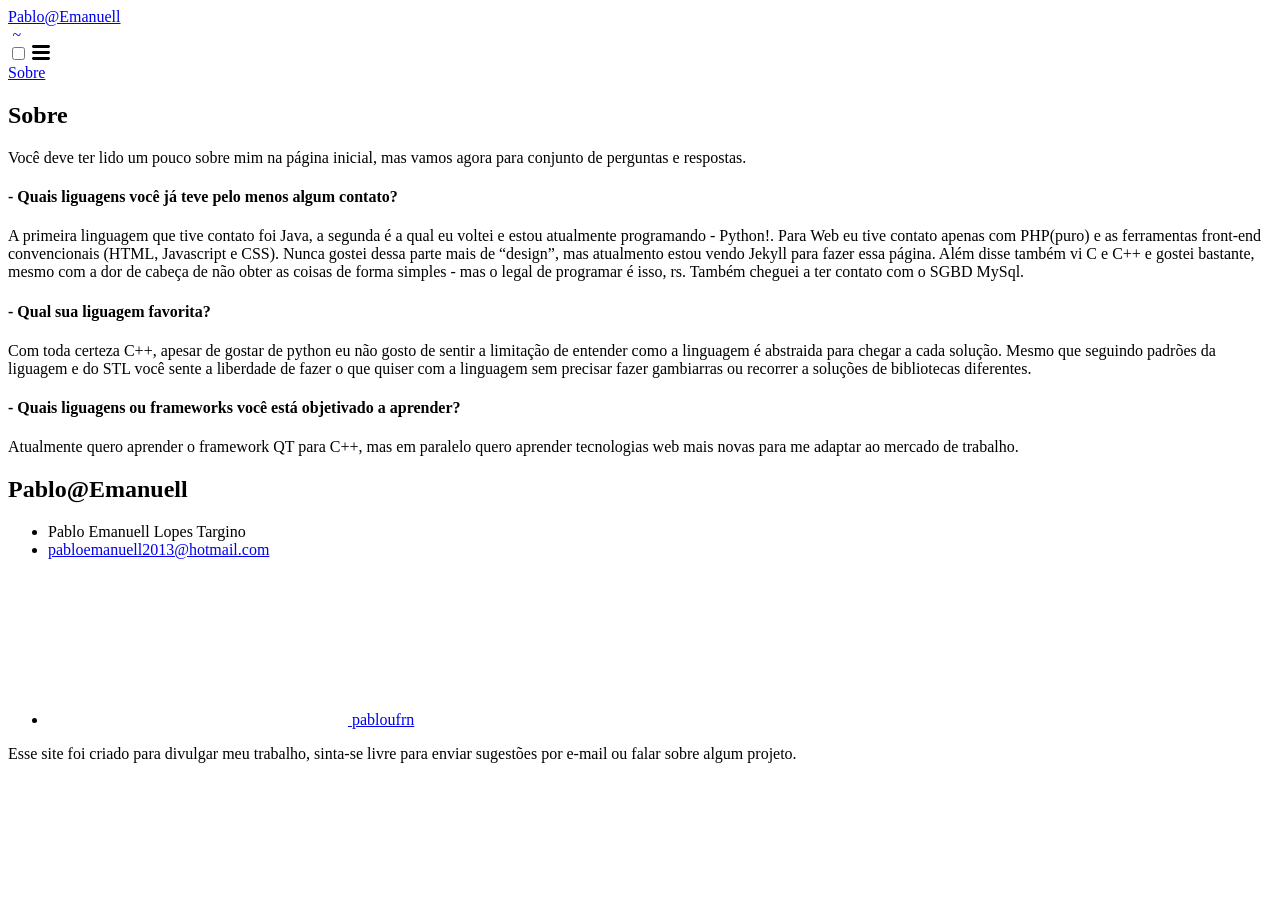
==== sobre/index.html @ 2f3b0f1d "Updated 10 files via CloudCannon" ====
<!DOCTYPE html>
<html lang="en"><head>
  <meta charset="utf-8">
  <meta http-equiv="X-UA-Compatible" content="IE=edge">
  <meta name="viewport" content="width=device-width, initial-scale=1"><!-- Begin Jekyll SEO tag v2.5.0 -->
<title>Sobre | Pablo@Emanuell</title>
<meta name="generator" content="Jekyll v3.8.4" />
<meta property="og:title" content="Sobre" />
<meta name="author" content="Pablo Emanuell Lopes Targino" />
<meta property="og:locale" content="en_US" />
<meta name="description" content="Esse site foi criado para divulgar meu trabalho, sinta-se livre para enviar sugestões por e-mail ou falar sobre algum projeto." />
<meta property="og:description" content="Esse site foi criado para divulgar meu trabalho, sinta-se livre para enviar sugestões por e-mail ou falar sobre algum projeto." />
<link rel="canonical" href="https://pabloufrn.github.io/testj/sobre/" />
<meta property="og:url" content="https://pabloufrn.github.io/testj/sobre/" />
<meta property="og:site_name" content="Pablo@Emanuell" />
<script type="application/ld+json">
{"description":"Esse site foi criado para divulgar meu trabalho, sinta-se livre para enviar sugestões por e-mail ou falar sobre algum projeto.","author":{"@type":"Person","name":"Pablo Emanuell Lopes Targino"},"@type":"WebPage","url":"https://pabloufrn.github.io/testj/sobre/","headline":"Sobre","@context":"http://schema.org"}</script>
<!-- End Jekyll SEO tag -->
<link rel="stylesheet" href="/testj/assets/main.css"><link type="application/atom+xml" rel="alternate" href="https://pabloufrn.github.io/testj/feed.xml" title="Pablo@Emanuell" /></head>
<body><header class="site-header" role="banner">

  <div class="wrapper"><a class="site-title" rel="author" href="/testj/">Pablo@Emanuell</a>
    <div class="site-title"><span style="color: white">:</span><span style="color: blue">~</span><span style="color: white">$ Sobre</span></div><nav class="site-nav">
        <input type="checkbox" id="nav-trigger" class="nav-trigger" />
        <label for="nav-trigger">
          <span class="menu-icon">
            <svg viewBox="0 0 18 15" width="18px" height="15px">
              <path d="M18,1.484c0,0.82-0.665,1.484-1.484,1.484H1.484C0.665,2.969,0,2.304,0,1.484l0,0C0,0.665,0.665,0,1.484,0 h15.032C17.335,0,18,0.665,18,1.484L18,1.484z M18,7.516C18,8.335,17.335,9,16.516,9H1.484C0.665,9,0,8.335,0,7.516l0,0 c0-0.82,0.665-1.484,1.484-1.484h15.032C17.335,6.031,18,6.696,18,7.516L18,7.516z M18,13.516C18,14.335,17.335,15,16.516,15H1.484 C0.665,15,0,14.335,0,13.516l0,0c0-0.82,0.665-1.483,1.484-1.483h15.032C17.335,12.031,18,12.695,18,13.516L18,13.516z"/>
            </svg>
          </span>
        </label>

        <div class="trigger"><a class="page-link" href="/testj/sobre/">Sobre</a></div>
      </nav></div>
</header>
<main class="page-content" aria-label="Content">
      <div class="wrapper">
        <article class="post">

  <header class="post-header">
    <h1 class="post-title">Sobre</h1>
  </header>

  <div class="post-content">
    <p>Você deve ter lido um pouco sobre mim na página inicial, mas vamos agora para conjunto de perguntas e respostas.</p>

<h4 id="--quais-liguagens-você-já-teve-pelo-menos-algum-contato">- Quais liguagens você já teve pelo menos algum contato?</h4>
<p>A primeira linguagem que tive contato foi Java, a segunda é a qual eu voltei e estou atualmente programando - Python!. Para Web eu tive contato apenas com PHP(puro) e as ferramentas front-end convencionais (HTML, Javascript e CSS). Nunca gostei dessa parte mais de “design”, mas atualmento estou vendo Jekyll para fazer essa página. Além disse também vi C e C++ e gostei bastante, mesmo com a dor de cabeça de não obter as coisas de forma simples - mas o legal de programar é isso, rs. Também cheguei a ter contato com o SGBD MySql.</p>

<h4 id="--qual-sua-liguagem-favorita">- Qual sua liguagem favorita?</h4>
<p>Com toda certeza C++, apesar de gostar de python eu não gosto de sentir a limitação de entender como a linguagem é abstraida para chegar a cada solução. Mesmo que seguindo padrões da liguagem e do STL você sente a liberdade de fazer o que quiser com a linguagem sem precisar fazer gambiarras ou recorrer a soluções de bibliotecas diferentes.</p>

<h4 id="--quais-liguagens-ou-frameworks-você-está-objetivado-a-aprender">- Quais liguagens ou frameworks você está objetivado a aprender?</h4>
<p>Atualmente quero aprender o framework QT para C++, mas em paralelo quero aprender tecnologias web mais novas para me adaptar ao mercado de trabalho.</p>

  </div>

</article>

      </div>
    </main><footer class="site-footer h-card">
  <data class="u-url" href="/testj/"></data>

  <div class="wrapper">

    <h2 class="footer-heading">Pablo@Emanuell</h2>

    <div class="footer-col-wrapper">
      <div class="footer-col footer-col-1">
        <ul class="contact-list">
          <li class="p-name">Pablo Emanuell Lopes Targino</li><li><a class="u-email" href="mailto:pabloemanuell2013@hotmail.com">pabloemanuell2013@hotmail.com</a></li></ul>
      </div>

      <div class="footer-col footer-col-2"><ul class="social-media-list"><li><a href="https://github.com/pabloufrn"><svg class="svg-icon"><use xlink:href="/testj/assets/minima-social-icons.svg#github"></use></svg> <span class="username">pabloufrn</span></a></li></ul>
</div>

      <div class="footer-col footer-col-3">
        <p>Esse site foi criado para divulgar meu trabalho, sinta-se livre para enviar sugestões por e-mail ou falar sobre algum projeto.</p>
      </div>
    </div>

  </div>

</footer>
</body>

</html>
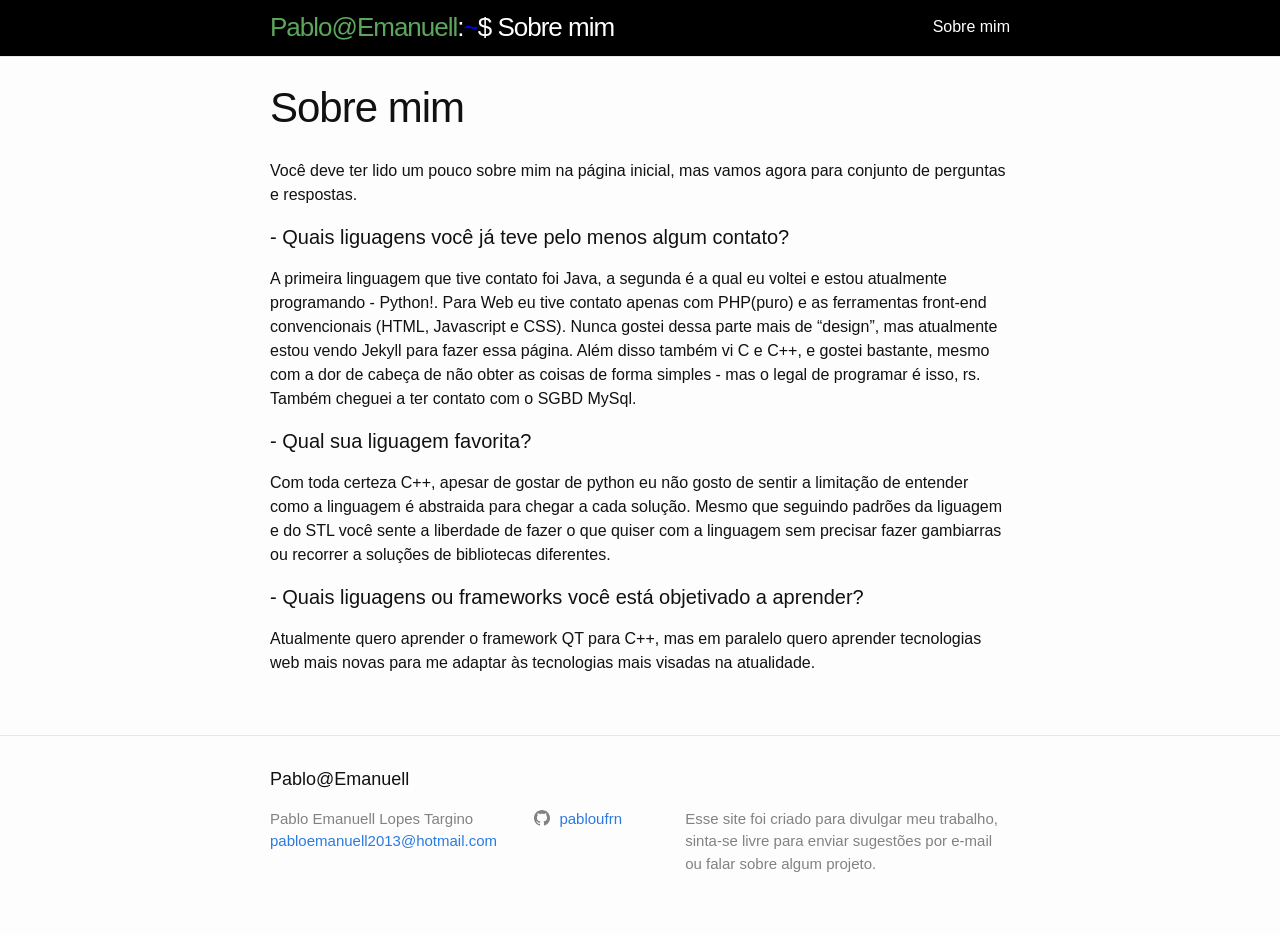
==== commit 435a188a: "Updated 5 files via CloudCannon" ====
--- a/sobre/index.html
+++ b/sobre/index.html
@@ -3,24 +3,24 @@
   <meta charset="utf-8">
   <meta http-equiv="X-UA-Compatible" content="IE=edge">
   <meta name="viewport" content="width=device-width, initial-scale=1"><!-- Begin Jekyll SEO tag v2.5.0 -->
-<title>Sobre | Pablo@Emanuell</title>
+<title>Sobre mim | Pablo@Emanuell</title>
 <meta name="generator" content="Jekyll v3.8.4" />
-<meta property="og:title" content="Sobre" />
+<meta property="og:title" content="Sobre mim" />
 <meta name="author" content="Pablo Emanuell Lopes Targino" />
 <meta property="og:locale" content="en_US" />
 <meta name="description" content="Esse site foi criado para divulgar meu trabalho, sinta-se livre para enviar sugestões por e-mail ou falar sobre algum projeto." />
 <meta property="og:description" content="Esse site foi criado para divulgar meu trabalho, sinta-se livre para enviar sugestões por e-mail ou falar sobre algum projeto." />
-<link rel="canonical" href="https://pabloufrn.github.io/testj/sobre/" />
-<meta property="og:url" content="https://pabloufrn.github.io/testj/sobre/" />
+<link rel="canonical" href="https://pabloufrn.github.io/sobre/" />
+<meta property="og:url" content="https://pabloufrn.github.io/sobre/" />
 <meta property="og:site_name" content="Pablo@Emanuell" />
 <script type="application/ld+json">
-{"description":"Esse site foi criado para divulgar meu trabalho, sinta-se livre para enviar sugestões por e-mail ou falar sobre algum projeto.","author":{"@type":"Person","name":"Pablo Emanuell Lopes Targino"},"@type":"WebPage","url":"https://pabloufrn.github.io/testj/sobre/","headline":"Sobre","@context":"http://schema.org"}</script>
+{"description":"Esse site foi criado para divulgar meu trabalho, sinta-se livre para enviar sugestões por e-mail ou falar sobre algum projeto.","author":{"@type":"Person","name":"Pablo Emanuell Lopes Targino"},"@type":"WebPage","url":"https://pabloufrn.github.io/sobre/","headline":"Sobre mim","@context":"http://schema.org"}</script>
 <!-- End Jekyll SEO tag -->
-<link rel="stylesheet" href="/testj/assets/main.css"><link type="application/atom+xml" rel="alternate" href="https://pabloufrn.github.io/testj/feed.xml" title="Pablo@Emanuell" /></head>
+<link rel="stylesheet" href="/assets/main.css"><link type="application/atom+xml" rel="alternate" href="https://pabloufrn.github.io/feed.xml" title="Pablo@Emanuell" /></head>
 <body><header class="site-header" role="banner">
 
-  <div class="wrapper"><a class="site-title" rel="author" href="/testj/">Pablo@Emanuell</a>
-    <div class="site-title"><span style="color: white">:</span><span style="color: blue">~</span><span style="color: white">$ Sobre</span></div><nav class="site-nav">
+  <div class="wrapper"><a class="site-title" rel="author" href="/">Pablo@Emanuell</a>
+    <div class="site-title"><span style="color: white">:</span><span style="color: blue">~</span><span style="color: white">$ Sobre mim</span></div><nav class="site-nav">
         <input type="checkbox" id="nav-trigger" class="nav-trigger" />
         <label for="nav-trigger">
           <span class="menu-icon">
@@ -30,7 +30,7 @@
           </span>
         </label>
 
-        <div class="trigger"><a class="page-link" href="/testj/sobre/">Sobre</a></div>
+        <div class="trigger"><a class="page-link" href="/sobre/">Sobre mim</a></div>
       </nav></div>
 </header>
 <main class="page-content" aria-label="Content">
@@ -38,20 +38,21 @@
         <article class="post">
 
   <header class="post-header">
-    <h1 class="post-title">Sobre</h1>
+    <h1 class="post-title">Sobre mim</h1>
   </header>
 
   <div class="post-content">
     <p>Você deve ter lido um pouco sobre mim na página inicial, mas vamos agora para conjunto de perguntas e respostas.</p>
 
 <h4 id="--quais-liguagens-você-já-teve-pelo-menos-algum-contato">- Quais liguagens você já teve pelo menos algum contato?</h4>
-<p>A primeira linguagem que tive contato foi Java, a segunda é a qual eu voltei e estou atualmente programando - Python!. Para Web eu tive contato apenas com PHP(puro) e as ferramentas front-end convencionais (HTML, Javascript e CSS). Nunca gostei dessa parte mais de “design”, mas atualmento estou vendo Jekyll para fazer essa página. Além disse também vi C e C++ e gostei bastante, mesmo com a dor de cabeça de não obter as coisas de forma simples - mas o legal de programar é isso, rs. Também cheguei a ter contato com o SGBD MySql.</p>
+<p>A primeira linguagem que tive contato foi Java, a segunda é a qual eu voltei e estou atualmente programando - Python!. Para Web eu tive contato apenas com PHP(puro) e as ferramentas front-end convencionais (HTML, Javascript e CSS). Nunca gostei dessa parte mais de “design”, mas atualmente estou vendo Jekyll para fazer essa página. Além disso também vi C e C++, e gostei bastante, mesmo com a dor de cabeça de não obter as coisas de forma simples - mas o legal de programar é isso, rs. Também cheguei a ter contato com o SGBD MySql.</p>
 
 <h4 id="--qual-sua-liguagem-favorita">- Qual sua liguagem favorita?</h4>
+
 <p>Com toda certeza C++, apesar de gostar de python eu não gosto de sentir a limitação de entender como a linguagem é abstraida para chegar a cada solução. Mesmo que seguindo padrões da liguagem e do STL você sente a liberdade de fazer o que quiser com a linguagem sem precisar fazer gambiarras ou recorrer a soluções de bibliotecas diferentes.</p>
 
 <h4 id="--quais-liguagens-ou-frameworks-você-está-objetivado-a-aprender">- Quais liguagens ou frameworks você está objetivado a aprender?</h4>
-<p>Atualmente quero aprender o framework QT para C++, mas em paralelo quero aprender tecnologias web mais novas para me adaptar ao mercado de trabalho.</p>
+<p>Atualmente quero aprender o framework QT para C++, mas em paralelo quero aprender tecnologias web mais novas para me adaptar às tecnologias mais visadas na atualidade.</p>
 
   </div>
 
@@ -59,7 +60,7 @@
 
       </div>
     </main><footer class="site-footer h-card">
-  <data class="u-url" href="/testj/"></data>
+  <data class="u-url" href="/"></data>
 
   <div class="wrapper">
 
@@ -71,7 +72,7 @@
           <li class="p-name">Pablo Emanuell Lopes Targino</li><li><a class="u-email" href="mailto:pabloemanuell2013@hotmail.com">pabloemanuell2013@hotmail.com</a></li></ul>
       </div>
 
-      <div class="footer-col footer-col-2"><ul class="social-media-list"><li><a href="https://github.com/pabloufrn"><svg class="svg-icon"><use xlink:href="/testj/assets/minima-social-icons.svg#github"></use></svg> <span class="username">pabloufrn</span></a></li></ul>
+      <div class="footer-col footer-col-2"><ul class="social-media-list"><li><a href="https://github.com/pabloufrn"><svg class="svg-icon"><use xlink:href="/assets/minima-social-icons.svg#github"></use></svg> <span class="username">pabloufrn</span></a></li></ul>
 </div>
 
       <div class="footer-col footer-col-3">
--- a/assets/main.css
+++ b/assets/main.css
@@ -0,0 +1,513 @@
+/**
+ * Reset some basic elements
+ */
+body, h1, h2, h3, h4, h5, h6,
+p, blockquote, pre, hr,
+dl, dd, ol, ul, figure {
+  margin: 0;
+  padding: 0; }
+
+/**
+ * Basic styling
+ */
+body {
+  font: 400 16px/1.5 -apple-system, BlinkMacSystemFont, "Segoe UI", Roboto, Helvetica, Arial, sans-serif, "Apple Color Emoji", "Segoe UI Emoji", "Segoe UI Symbol";
+  color: #111;
+  background-color: #fdfdfd;
+  -webkit-text-size-adjust: 100%;
+  -webkit-font-feature-settings: "kern" 1;
+  -moz-font-feature-settings: "kern" 1;
+  -o-font-feature-settings: "kern" 1;
+  font-feature-settings: "kern" 1;
+  font-kerning: normal;
+  display: flex;
+  min-height: 100vh;
+  flex-direction: column; }
+
+/**
+ * Set `margin-bottom` to maintain vertical rhythm
+ */
+h1, h2, h3, h4, h5, h6,
+p, blockquote, pre,
+ul, ol, dl, figure,
+.highlight {
+  margin-bottom: 15px; }
+
+/**
+ * `main` element
+ */
+main {
+  display: block;
+  /* Default value of `display` of `main` element is 'inline' in IE 11. */ }
+
+/**
+ * Images
+ */
+img {
+  max-width: 100%;
+  vertical-align: middle; }
+
+/**
+ * Figures
+ */
+figure > img {
+  display: block; }
+
+figcaption {
+  font-size: 14px; }
+
+/**
+ * Lists
+ */
+ul, ol {
+  margin-left: 30px; }
+
+li > ul,
+li > ol {
+  margin-bottom: 0; }
+
+/**
+ * Headings
+ */
+h1, h2, h3, h4, h5, h6 {
+  font-weight: 400; }
+
+/**
+ * Links
+ */
+a {
+  color: #2a7ae2;
+  text-decoration: none; }
+  a:visited {
+    color: #1756a9; }
+  a:hover {
+    color: #111;
+    text-decoration: underline; }
+  .social-media-list a:hover {
+    text-decoration: none; }
+    .social-media-list a:hover .username {
+      text-decoration: underline; }
+
+/**
+ * Blockquotes
+ */
+blockquote {
+  color: #828282;
+  border-left: 4px solid #e8e8e8;
+  padding-left: 15px;
+  font-size: 18px;
+  letter-spacing: -1px;
+  font-style: italic; }
+  blockquote > :last-child {
+    margin-bottom: 0; }
+
+/**
+ * Code formatting
+ */
+pre,
+code {
+  font-size: 15px;
+  border: 1px solid #e8e8e8;
+  border-radius: 3px;
+  background-color: #eef; }
+
+code {
+  padding: 1px 5px; }
+
+pre {
+  padding: 8px 12px;
+  overflow-x: auto; }
+  pre > code {
+    border: 0;
+    padding-right: 0;
+    padding-left: 0; }
+
+/**
+ * Wrapper
+ */
+.wrapper {
+  max-width: -webkit-calc(800px - (30px * 2));
+  max-width: calc(800px - (30px * 2));
+  margin-right: auto;
+  margin-left: auto;
+  padding-right: 30px;
+  padding-left: 30px; }
+  @media screen and (max-width: 800px) {
+    .wrapper {
+      max-width: -webkit-calc(800px - (30px));
+      max-width: calc(800px - (30px));
+      padding-right: 15px;
+      padding-left: 15px; } }
+
+/**
+ * Clearfix
+ */
+.wrapper:after, .footer-col-wrapper:after {
+  content: "";
+  display: table;
+  clear: both; }
+
+/**
+ * Icons
+ */
+.svg-icon {
+  width: 16px;
+  height: 16px;
+  display: inline-block;
+  fill: #828282;
+  padding-right: 5px;
+  vertical-align: text-top; }
+
+.social-media-list li + li {
+  padding-top: 5px; }
+
+/**
+ * Tables
+ */
+table {
+  margin-bottom: 30px;
+  width: 100%;
+  text-align: left;
+  color: #3f3f3f;
+  border-collapse: collapse;
+  border: 1px solid #e8e8e8; }
+  table tr:nth-child(even) {
+    background-color: #f7f7f7; }
+  table th, table td {
+    padding: 10px 15px; }
+  table th {
+    background-color: #f0f0f0;
+    border: 1px solid #dedede;
+    border-bottom-color: #c9c9c9; }
+  table td {
+    border: 1px solid #e8e8e8; }
+
+/**
+ * Site header
+ */
+.site-header {
+  border-bottom: 1px solid #e8e8e8;
+  min-height: 55.95px;
+  position: relative;
+  background-color: #000000;
+  -webkit-user-select: none;
+  /* Safari */
+  -moz-user-select: none;
+  /* Firefox */
+  -ms-user-select: none;
+  /* IE10+/Edge */
+  user-select: none;
+  /* Standard */ }
+
+.site-title {
+  font-size: 26px;
+  font-weight: 300;
+  line-height: 54px;
+  letter-spacing: -1px;
+  margin-bottom: 0;
+  float: left; }
+  .site-title, .site-title:visited {
+    color: #5ca75b; }
+
+.site-nav {
+  float: right;
+  line-height: 54px; }
+  .site-nav .nav-trigger {
+    display: none; }
+  .site-nav .menu-icon {
+    display: none; }
+  .site-nav .page-link {
+    color: #FFFFFF;
+    line-height: 1.5; }
+    .site-nav .page-link:not(:last-child) {
+      margin-right: 20px; }
+  @media screen and (max-width: 600px) {
+    .site-nav {
+      position: absolute;
+      top: 9px;
+      right: 15px;
+      background-color: #fdfdfd;
+      border: 1px solid #e8e8e8;
+      border-radius: 5px;
+      text-align: right; }
+      .site-nav label[for="nav-trigger"] {
+        display: block;
+        float: right;
+        width: 36px;
+        height: 36px;
+        z-index: 2;
+        cursor: pointer; }
+      .site-nav .menu-icon {
+        display: block;
+        float: right;
+        width: 36px;
+        height: 26px;
+        line-height: 0;
+        padding-top: 10px;
+        text-align: center; }
+        .site-nav .menu-icon > svg {
+          fill: #424242; }
+      .site-nav input ~ .trigger {
+        clear: both;
+        display: none; }
+      .site-nav input:checked ~ .trigger {
+        display: block;
+        padding-bottom: 5px; }
+      .site-nav .page-link {
+        display: block;
+        padding: 5px 10px;
+        margin-left: 20px; }
+        .site-nav .page-link:not(:last-child) {
+          margin-right: 0; } }
+
+/**
+ * Site footer
+ */
+.site-footer {
+  border-top: 1px solid #e8e8e8;
+  padding: 30px 0; }
+
+.footer-heading {
+  font-size: 18px;
+  margin-bottom: 15px; }
+
+.contact-list,
+.social-media-list {
+  list-style: none;
+  margin-left: 0; }
+
+.footer-col-wrapper {
+  font-size: 15px;
+  color: #828282;
+  margin-left: -15px; }
+
+.footer-col {
+  float: left;
+  margin-bottom: 15px;
+  padding-left: 15px; }
+
+.footer-col-1 {
+  width: -webkit-calc(35% - (30px / 2));
+  width: calc(35% - (30px / 2)); }
+
+.footer-col-2 {
+  width: -webkit-calc(20% - (30px / 2));
+  width: calc(20% - (30px / 2)); }
+
+.footer-col-3 {
+  width: -webkit-calc(45% - (30px / 2));
+  width: calc(45% - (30px / 2)); }
+
+@media screen and (max-width: 800px) {
+  .footer-col-1,
+  .footer-col-2 {
+    width: -webkit-calc(50% - (30px / 2));
+    width: calc(50% - (30px / 2)); }
+
+  .footer-col-3 {
+    width: -webkit-calc(100% - (30px / 2));
+    width: calc(100% - (30px / 2)); } }
+@media screen and (max-width: 600px) {
+  .footer-col {
+    float: none;
+    width: -webkit-calc(100% - (30px / 2));
+    width: calc(100% - (30px / 2)); } }
+/**
+ * Page content
+ */
+.page-content {
+  padding: 30px 0;
+  flex: 1; }
+
+.page-heading {
+  font-size: 32px; }
+
+.post-list-heading {
+  font-size: 28px; }
+
+.post-list {
+  margin-left: 0;
+  list-style: none; }
+  .post-list > li {
+    margin-bottom: 30px; }
+
+.post-meta {
+  font-size: 14px;
+  color: #828282; }
+
+.post-link {
+  display: block;
+  font-size: 24px; }
+
+/**
+ * Posts
+ */
+.post-header {
+  margin-bottom: 30px; }
+
+.post-title {
+  font-size: 42px;
+  letter-spacing: -1px;
+  line-height: 1; }
+  @media screen and (max-width: 800px) {
+    .post-title {
+      font-size: 36px; } }
+
+.post-content {
+  margin-bottom: 30px; }
+  .post-content h2 {
+    font-size: 32px; }
+    @media screen and (max-width: 800px) {
+      .post-content h2 {
+        font-size: 28px; } }
+  .post-content h3 {
+    font-size: 26px; }
+    @media screen and (max-width: 800px) {
+      .post-content h3 {
+        font-size: 22px; } }
+  .post-content h4 {
+    font-size: 20px; }
+    @media screen and (max-width: 800px) {
+      .post-content h4 {
+        font-size: 18px; } }
+
+/**
+ * Syntax highlighting styles
+ */
+.highlight {
+  background: #fff; }
+  .highlighter-rouge .highlight {
+    background: #eef; }
+  .highlight .c {
+    color: #998;
+    font-style: italic; }
+  .highlight .err {
+    color: #a61717;
+    background-color: #e3d2d2; }
+  .highlight .k {
+    font-weight: bold; }
+  .highlight .o {
+    font-weight: bold; }
+  .highlight .cm {
+    color: #998;
+    font-style: italic; }
+  .highlight .cp {
+    color: #999;
+    font-weight: bold; }
+  .highlight .c1 {
+    color: #998;
+    font-style: italic; }
+  .highlight .cs {
+    color: #999;
+    font-weight: bold;
+    font-style: italic; }
+  .highlight .gd {
+    color: #000;
+    background-color: #fdd; }
+  .highlight .gd .x {
+    color: #000;
+    background-color: #faa; }
+  .highlight .ge {
+    font-style: italic; }
+  .highlight .gr {
+    color: #a00; }
+  .highlight .gh {
+    color: #999; }
+  .highlight .gi {
+    color: #000;
+    background-color: #dfd; }
+  .highlight .gi .x {
+    color: #000;
+    background-color: #afa; }
+  .highlight .go {
+    color: #888; }
+  .highlight .gp {
+    color: #555; }
+  .highlight .gs {
+    font-weight: bold; }
+  .highlight .gu {
+    color: #aaa; }
+  .highlight .gt {
+    color: #a00; }
+  .highlight .kc {
+    font-weight: bold; }
+  .highlight .kd {
+    font-weight: bold; }
+  .highlight .kp {
+    font-weight: bold; }
+  .highlight .kr {
+    font-weight: bold; }
+  .highlight .kt {
+    color: #458;
+    font-weight: bold; }
+  .highlight .m {
+    color: #099; }
+  .highlight .s {
+    color: #d14; }
+  .highlight .na {
+    color: #008080; }
+  .highlight .nb {
+    color: #0086B3; }
+  .highlight .nc {
+    color: #458;
+    font-weight: bold; }
+  .highlight .no {
+    color: #008080; }
+  .highlight .ni {
+    color: #800080; }
+  .highlight .ne {
+    color: #900;
+    font-weight: bold; }
+  .highlight .nf {
+    color: #900;
+    font-weight: bold; }
+  .highlight .nn {
+    color: #555; }
+  .highlight .nt {
+    color: #000080; }
+  .highlight .nv {
+    color: #008080; }
+  .highlight .ow {
+    font-weight: bold; }
+  .highlight .w {
+    color: #bbb; }
+  .highlight .mf {
+    color: #099; }
+  .highlight .mh {
+    color: #099; }
+  .highlight .mi {
+    color: #099; }
+  .highlight .mo {
+    color: #099; }
+  .highlight .sb {
+    color: #d14; }
+  .highlight .sc {
+    color: #d14; }
+  .highlight .sd {
+    color: #d14; }
+  .highlight .s2 {
+    color: #d14; }
+  .highlight .se {
+    color: #d14; }
+  .highlight .sh {
+    color: #d14; }
+  .highlight .si {
+    color: #d14; }
+  .highlight .sx {
+    color: #d14; }
+  .highlight .sr {
+    color: #009926; }
+  .highlight .s1 {
+    color: #d14; }
+  .highlight .ss {
+    color: #990073; }
+  .highlight .bp {
+    color: #999; }
+  .highlight .vc {
+    color: #008080; }
+  .highlight .vg {
+    color: #008080; }
+  .highlight .vi {
+    color: #008080; }
+  .highlight .il {
+    color: #099; }
